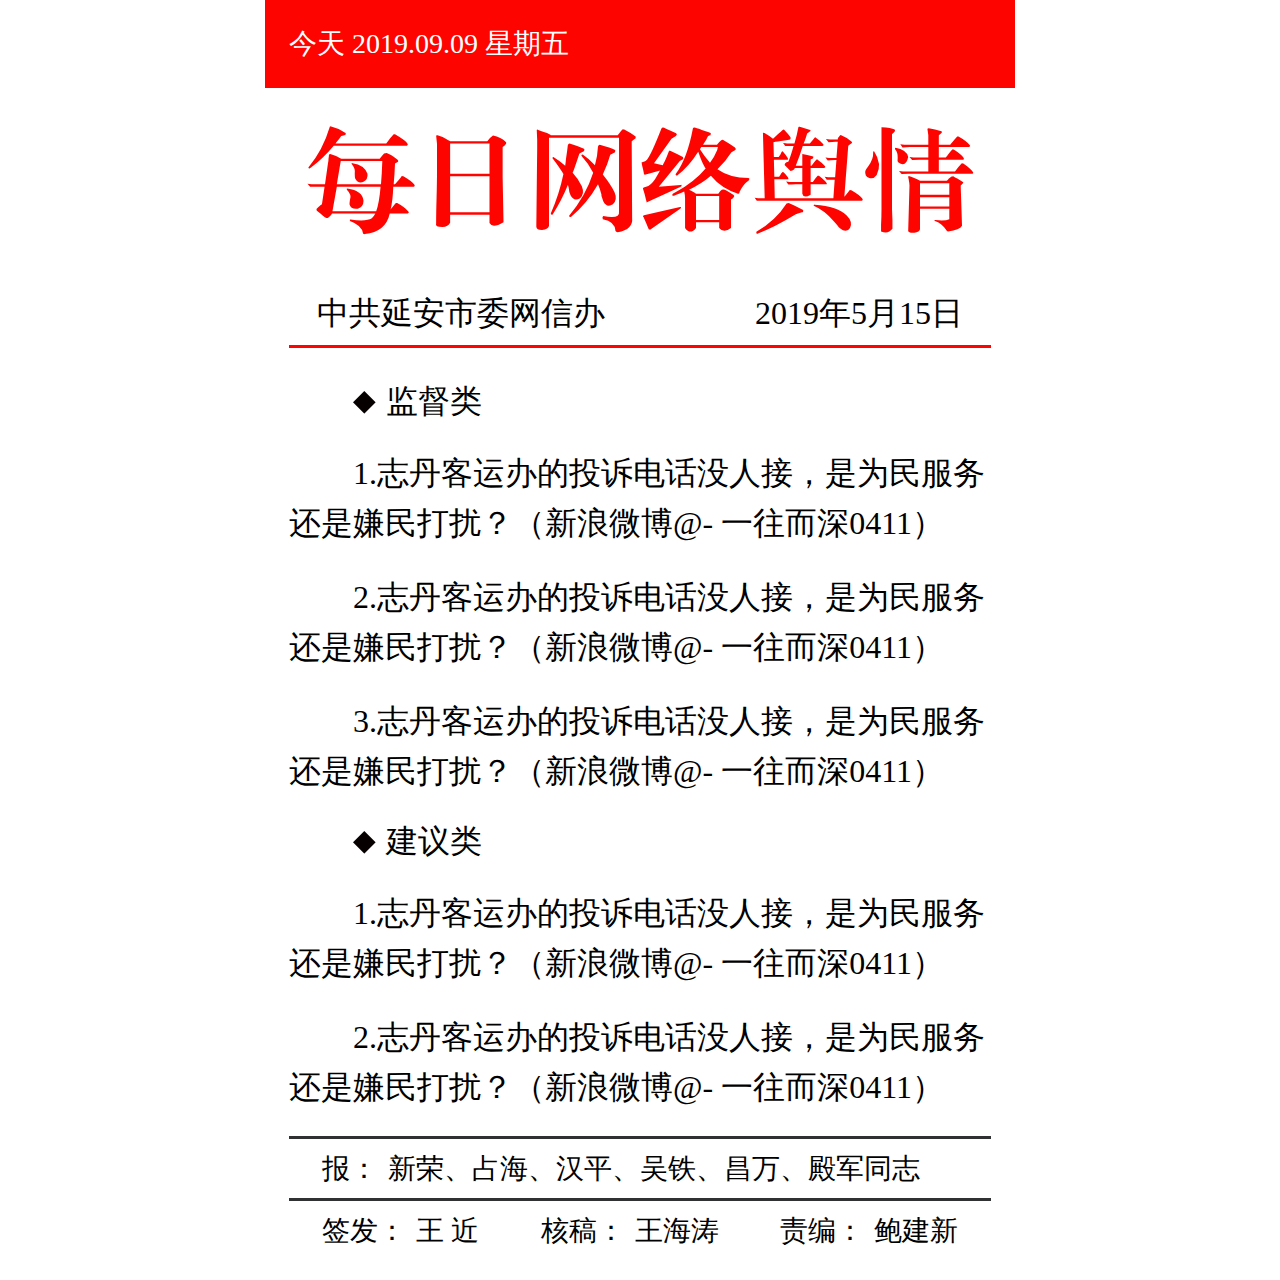
==== article.html @ 5f1c21a7 "fwefew" ====
<!DOCTYPE html>
<html lang="en">

<head>
    <meta charset="UTF-8">
    <meta name="viewport" content="width=device-width, initial-scale=1.0">
    <meta http-equiv="X-UA-Compatible" content="ie=edge">
    <title>每日网络舆情</title>
    <link rel="stylesheet" href="css/main.min.css">
</head>

<body style="background: rgba(255,255,255,1)">
    <div id="article" class="artDetails">
        <div class="today">
            今天 2019.09.09 星期五
        </div>
        <div class="con">
            <h1>每日网络舆情</h1>
            <div class="title">
                <div class="left">
                    中共延安市委网信办
                </div>
                <div class="right">
                    2019年5月15日
                </div>
            </div>
            <div class="conConacre">
                <div class="conLie">
                    <div class="conHeader">
                        <img src="[data-uri]"
                            alt=""><span>监督类</span>
                    </div>
                    <div class="lie">
                        <p>
                            <a href="details.html">
                                1.志丹客运办的投诉电话没人接，是为民服务还是嫌民打扰？（新浪微博@- 一往而深0411）
                            </a>

                        </p>
                        <p>
                            <a href="details.html">
                                2.志丹客运办的投诉电话没人接，是为民服务还是嫌民打扰？（新浪微博@- 一往而深0411）
                            </a>
                        </p>
                        <p>
                            <a href="details.html">
                                3.志丹客运办的投诉电话没人接，是为民服务还是嫌民打扰？（新浪微博@- 一往而深0411）
                            </a>
                        </p>
                    </div>
                </div>
                <div class="conLie">
                    <div class="conHeader">
                        <img src="[data-uri]"
                            alt="">
                        <span>建议类</span>
                    </div>
                    <div class="lie">
                        <p>
                            <a href="details.html">
                                1.志丹客运办的投诉电话没人接，是为民服务还是嫌民打扰？（新浪微博@- 一往而深0411）
                            </a>

                        </p>
                        <p>
                            <a href="details.html">
                                2.志丹客运办的投诉电话没人接，是为民服务还是嫌民打扰？（新浪微博@- 一往而深0411）
                            </a>
                        </p>
                    </div>
                </div>
            </div>
            <div class="footer">
                <div class="lie">
                    <div class="left">
                        报：
                    </div>
                    <div class="right">
                        新荣、占海、汉平、吴铁、昌万、殿军同志
                    </div>
                </div>
            </div>
            <div class="footer">
                <div class="lie">
                    <div class="left">
                        签发：
                    </div>
                    <div class="right">
                        王 近
                    </div>
                </div>
                <div class="lie">
                    <div class="left">
                        核稿：
                    </div>
                    <div class="right">
                        王海涛
                    </div>
                </div>
                <div class="lie">
                    <div class="left">
                        责编：
                    </div>
                    <div class="right">
                        鲍建新
                    </div>
                </div>
            </div>
        </div>
    </div>
</body>
<script src="js/main.js"></script>
<script src="js/canvas.js"></script>

</html>
---- css/main.min.css ----
﻿*{margin:0;padding:0;list-style:none;text-decoration:none}.rightBtn{width:0.2rem;height:0.26rem;display:inline-block;background:url([data-uri]) no-repeat center center;background-size:100% 100%;transform:rotate(0deg);transition:all 0.3s}.turn{transition:all 0.3s;transform:rotate(90deg)}@font-face{font-family:"FZXBSJW--GB1";src:url(font/fzcthj.ttf)}@font-face{font-family:"FZFSK--GBK1";src:url(font/GBK.ttf)}#activation header,#activation .section .ipt .userActivaion,#activation .section .activaion div,#list .het,#list .today,.artDetails .today,.artDetails .con .title,.artDetails .con .conConacre .conLie .cHeader,.artDetails .con .conConacre .conLie .acBtn,.artDetails .con .conConacre .conLie .acBtn a,.artDetails .con .conConacre .conLie .conHeader,.artDetails .con .footer,.artDetails .con .footer .lie{display:flex;align-items:center}#activation,#list,.artDetails{width:7.5rem;margin:auto}#activation .section .ipt .top,#activation .section .login{font-weight:400}#activation .section .login:hover{filter:brightness(1.1)}.bgwhite{background:white !important}.hide{display:none !important}#activation{overflow-x:hidden}#activation header{width:7.5rem;height:3.2rem;background:url("../img/bg.png") no-repeat;background-size:100% auto;z-index:100;font-size:0.4rem;font-weight:550;color:#fff;font-family:PingFangSC;justify-content:center;margin-bottom:0.56rem}#activation header div{height:1.12rem;line-height:0.56rem;letter-spacing:0.04rem}#activation .section{padding:0 0.44rem;width:7.5rem;box-sizing:border-box}#activation .section .ipt .top{width:7.5rem;height:.5rem;font-size:0.24rem;color:#c0c4cc;line-height:0.5rem;padding-left:0.16rem}#activation .section .ipt .btm{width:6.62rem;height:.88rem;margin-bottom:0.4rem;position:relative;box-sizing:border-box}#activation .section .ipt .btm .prompt{font-size:0.24rem;color:#f56c6c;padding-left:0.16rem;line-height:0.33rem}#activation .section .ipt .btm input{width:6.62rem;height:.88rem;padding-left:0.2rem;display:block;border:0.02rem solid rgba(152,159,195,0.4);outline:none;color:#303132;font-size:0.3rem;box-sizing:border-box}#activation .section .ipt .btm input:focus{border:0.02rem solid #3881ea}#activation .section .ipt .btm span.iconfont{font-size:0.24rem;color:#989FC3;position:absolute;top:0.44rem;left:0.35rem;transform:translate(-50%, -50%)}#activation .section .ipt .userActivaion input{width:1.94rem;height:.88rem;text-align:center;padding:0px}#activation .section .ipt .userActivaion div{width:.2rem;height:.02rem;background:rgba(152,159,195,0.4);margin:0 0.1rem}#activation .section .login{width:2.88rem;height:.88rem;background:linear-gradient(92deg, #ff7c71 0%, #fd0400 100%);border-radius:0.04rem;margin:auto;font-size:0.32rem;line-height:0.88rem;text-align:center;color:#fff;letter-spacing:2px;cursor:pointer;margin-top:0.12rem}#activation .section .activaion{margin-top:0.2rem;margin-bottom:0.2rem}#activation .section .activaion div{width:2.15rem;height:.37rem;margin:auto;justify-content:center;color:#989fc3;font-size:0.26rem}#activation .section .activaion a{color:#3881ea}.borNone{border:0px !important}#list{overflow-x:hidden}#list .pad{padding:0 0.24rem}#list #day .dlie:first-child .het{border:0px}#list .het{font-size:0.32rem;font-family:PingFangSC;font-weight:400;color:#333;height:0.88rem;justify-content:space-between;border-top:0.01rem solid #e4e7ed;box-sizing:border-box}#list .today{font-size:0.28rem;color:white;background:#fd0400;width:7.5rem;box-sizing:border-box;padding:0 0.24rem;height:0.88rem}.artDetails{overflow-x:hidden}.artDetails .today{font-size:0.28rem;color:white;background:#fd0400;width:7.5rem;box-sizing:border-box;padding:0 0.24rem;height:0.88rem}.artDetails .con{padding:0 0.24rem;padding-bottom:0.2rem}.artDetails .con h1{font-size:1.12rem;line-height:1.31rem;font-family:"FZXBSJW--GB1";font-weight:normal;color:#fd0400;margin:0.32rem auto;text-align:center}.artDetails .con .title{border-bottom:0.03rem solid #fd0400;font-size:0.32rem;height:0.62rem;justify-content:space-between;padding:0px 0.28rem;font-family:"FZFSK--GBK1";font-weight:normal;color:#000}.artDetails .con .conConacre{padding-top:0.32rem}.artDetails .con .conConacre .conLie .cHeader{margin-bottom:0.24rem}.artDetails .con .conConacre .conLie .cHeader p{text-indent:2em;font-size:0.32rem;line-height:0.44rem;font-family:"黑体";font-weight:550;color:#000}.artDetails .con .conConacre .conLie .acBtn{justify-content:center;margin-bottom:0.48rem;margin-top:0.38rem}.artDetails .con .conConacre .conLie .acBtn a{width:1.44rem;font-size:0.24rem;font-family:PingFangSC;font-weight:400;color:#fd0400;height:0.54rem;background:#fff7f6;border-radius:0.02rem;border:0.01rem solid #fd0400;justify-content:center}.artDetails .con .conConacre .conLie .acBtn div{width:0.48rem}.artDetails .con .conConacre .conLie .conHeader{padding-left:0.64rem;margin-bottom:0.24rem}.artDetails .con .conConacre .conLie .conHeader img{width:0.23rem;height:0.23rem;display:inline-block;margin-right:0.1rem}.artDetails .con .conConacre .conLie .conHeader span{font-size:0.32rem;font-family:"黑体";font-weight:550;color:#000}.artDetails .con .conConacre .conLie .lie p{font-size:0.32rem;font-family:"FZFSK--GBK1";font-weight:normal;text-indent:2em;line-height:0.5rem;margin-bottom:0.24rem}.artDetails .con .conConacre .conLie .lie p a{color:#000}.artDetails .con .footer{border-top:0.03rem solid #303133;padding:0 0.33rem;justify-content:space-between;height:0.62rem;box-sizing:border-box}.artDetails .con .footer .lie{font-size:0.28rem;font-family:"FZFSK--GBK1";font-weight:normal;color:#000}.artDetails .con .footer .lie .right{padding-left:0.1rem}
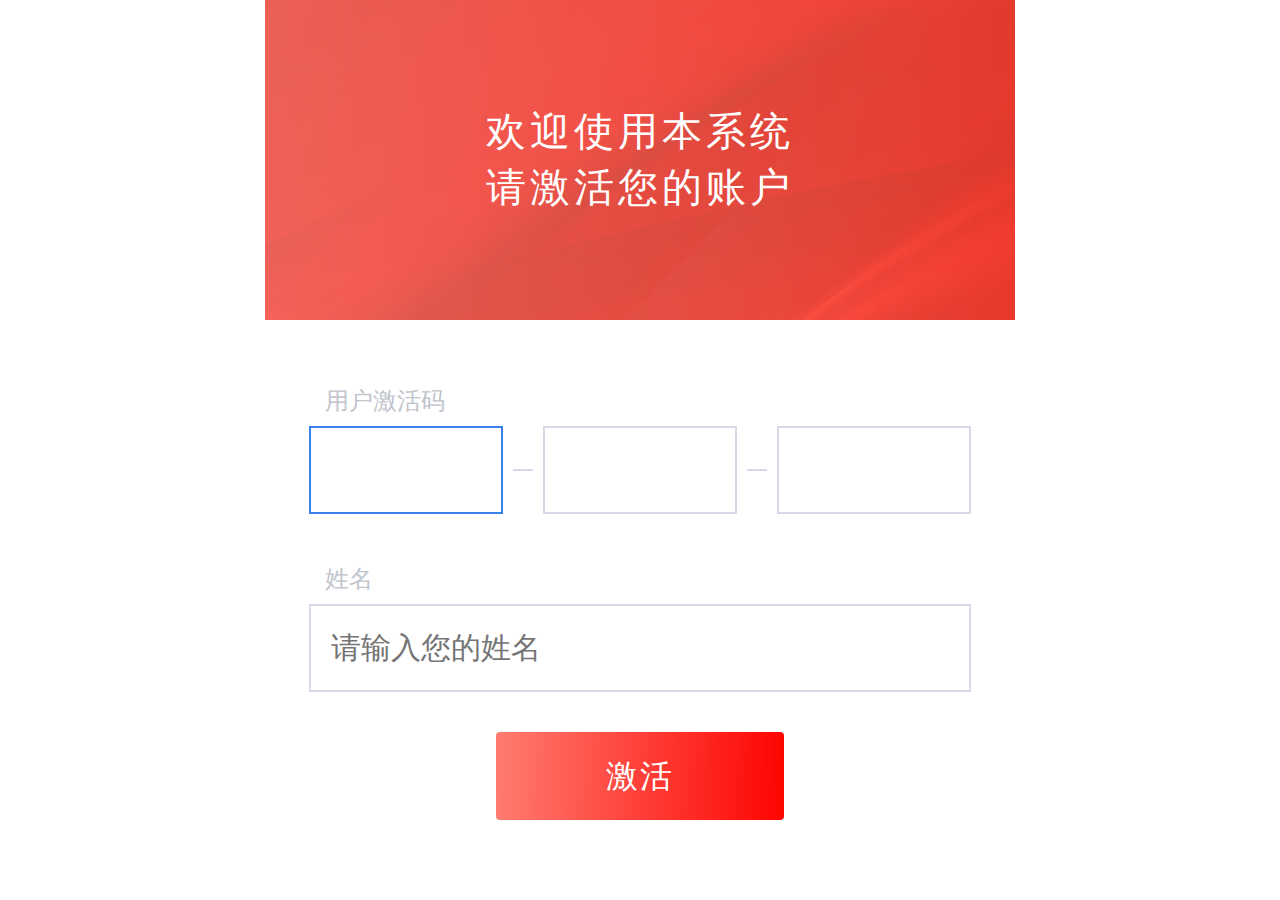
==== commit fb5cbb77: "ger" ====
--- a/article.html
+++ b/article.html
@@ -12,7 +12,7 @@
 <body style="background: rgba(255,255,255,1)">
     <div id="article" class="artDetails">
         <div class="today">
-            今天 2019.09.09 星期五
+           
         </div>
         <div class="con">
             <h1>每日网络舆情</h1>
--- a/css/main.min.css
+++ b/css/main.min.css
@@ -1 +1 @@
-﻿*{margin:0;padding:0;list-style:none;text-decoration:none}.rightBtn{width:0.2rem;height:0.26rem;display:inline-block;background:url([data-uri]) no-repeat center center;background-size:100% 100%;transform:rotate(0deg);transition:all 0.3s}.turn{transition:all 0.3s;transform:rotate(90deg)}@font-face{font-family:"FZXBSJW--GB1";src:url(font/fzcthj.ttf)}@font-face{font-family:"FZFSK--GBK1";src:url(font/GBK.ttf)}#activation header,#activation .section .ipt .userActivaion,#activation .section .activaion div,#list .het,#list .today,.artDetails .today,.artDetails .con .title,.artDetails .con .conConacre .conLie .cHeader,.artDetails .con .conConacre .conLie .acBtn,.artDetails .con .conConacre .conLie .acBtn a,.artDetails .con .conConacre .conLie .conHeader,.artDetails .con .footer,.artDetails .con .footer .lie{display:flex;align-items:center}#activation,#list,.artDetails{width:7.5rem;margin:auto}#activation .section .ipt .top,#activation .section .login{font-weight:400}#activation .section .login:hover{filter:brightness(1.1)}.bgwhite{background:white !important}.hide{display:none !important}#activation{overflow-x:hidden}#activation header{width:7.5rem;height:3.2rem;background:url("../img/bg.png") no-repeat;background-size:100% auto;z-index:100;font-size:0.4rem;font-weight:550;color:#fff;font-family:PingFangSC;justify-content:center;margin-bottom:0.56rem}#activation header div{height:1.12rem;line-height:0.56rem;letter-spacing:0.04rem}#activation .section{padding:0 0.44rem;width:7.5rem;box-sizing:border-box}#activation .section .ipt .top{width:7.5rem;height:.5rem;font-size:0.24rem;color:#c0c4cc;line-height:0.5rem;padding-left:0.16rem}#activation .section .ipt .btm{width:6.62rem;height:.88rem;margin-bottom:0.4rem;position:relative;box-sizing:border-box}#activation .section .ipt .btm .prompt{font-size:0.24rem;color:#f56c6c;padding-left:0.16rem;line-height:0.33rem}#activation .section .ipt .btm input{width:6.62rem;height:.88rem;padding-left:0.2rem;display:block;border:0.02rem solid rgba(152,159,195,0.4);outline:none;color:#303132;font-size:0.3rem;box-sizing:border-box}#activation .section .ipt .btm input:focus{border:0.02rem solid #3881ea}#activation .section .ipt .btm span.iconfont{font-size:0.24rem;color:#989FC3;position:absolute;top:0.44rem;left:0.35rem;transform:translate(-50%, -50%)}#activation .section .ipt .userActivaion input{width:1.94rem;height:.88rem;text-align:center;padding:0px}#activation .section .ipt .userActivaion div{width:.2rem;height:.02rem;background:rgba(152,159,195,0.4);margin:0 0.1rem}#activation .section .login{width:2.88rem;height:.88rem;background:linear-gradient(92deg, #ff7c71 0%, #fd0400 100%);border-radius:0.04rem;margin:auto;font-size:0.32rem;line-height:0.88rem;text-align:center;color:#fff;letter-spacing:2px;cursor:pointer;margin-top:0.12rem}#activation .section .activaion{margin-top:0.2rem;margin-bottom:0.2rem}#activation .section .activaion div{width:2.15rem;height:.37rem;margin:auto;justify-content:center;color:#989fc3;font-size:0.26rem}#activation .section .activaion a{color:#3881ea}.borNone{border:0px !important}#list{overflow-x:hidden}#list .pad{padding:0 0.24rem}#list #day .dlie:first-child .het{border:0px}#list .het{font-size:0.32rem;font-family:PingFangSC;font-weight:400;color:#333;height:0.88rem;justify-content:space-between;border-top:0.01rem solid #e4e7ed;box-sizing:border-box}#list .today{font-size:0.28rem;color:white;background:#fd0400;width:7.5rem;box-sizing:border-box;padding:0 0.24rem;height:0.88rem}.artDetails{overflow-x:hidden}.artDetails .today{font-size:0.28rem;color:white;background:#fd0400;width:7.5rem;box-sizing:border-box;padding:0 0.24rem;height:0.88rem}.artDetails .con{padding:0 0.24rem;padding-bottom:0.2rem}.artDetails .con h1{font-size:1.12rem;line-height:1.31rem;font-family:"FZXBSJW--GB1";font-weight:normal;color:#fd0400;margin:0.32rem auto;text-align:center}.artDetails .con .title{border-bottom:0.03rem solid #fd0400;font-size:0.32rem;height:0.62rem;justify-content:space-between;padding:0px 0.28rem;font-family:"FZFSK--GBK1";font-weight:normal;color:#000}.artDetails .con .conConacre{padding-top:0.32rem}.artDetails .con .conConacre .conLie .cHeader{margin-bottom:0.24rem}.artDetails .con .conConacre .conLie .cHeader p{text-indent:2em;font-size:0.32rem;line-height:0.44rem;font-family:"黑体";font-weight:550;color:#000}.artDetails .con .conConacre .conLie .acBtn{justify-content:center;margin-bottom:0.48rem;margin-top:0.38rem}.artDetails .con .conConacre .conLie .acBtn a{width:1.44rem;font-size:0.24rem;font-family:PingFangSC;font-weight:400;color:#fd0400;height:0.54rem;background:#fff7f6;border-radius:0.02rem;border:0.01rem solid #fd0400;justify-content:center}.artDetails .con .conConacre .conLie .acBtn div{width:0.48rem}.artDetails .con .conConacre .conLie .conHeader{padding-left:0.64rem;margin-bottom:0.24rem}.artDetails .con .conConacre .conLie .conHeader img{width:0.23rem;height:0.23rem;display:inline-block;margin-right:0.1rem}.artDetails .con .conConacre .conLie .conHeader span{font-size:0.32rem;font-family:"黑体";font-weight:550;color:#000}.artDetails .con .conConacre .conLie .lie p{font-size:0.32rem;font-family:"FZFSK--GBK1";font-weight:normal;text-indent:2em;line-height:0.5rem;margin-bottom:0.24rem}.artDetails .con .conConacre .conLie .lie p a{color:#000}.artDetails .con .footer{border-top:0.03rem solid #303133;padding:0 0.33rem;justify-content:space-between;height:0.62rem;box-sizing:border-box}.artDetails .con .footer .lie{font-size:0.28rem;font-family:"FZFSK--GBK1";font-weight:normal;color:#000}.artDetails .con .footer .lie .right{padding-left:0.1rem}
+﻿*{margin:0;padding:0;list-style:none;text-decoration:none}html,body{width:100%;height:100%}.rightBtn{width:0.2rem;height:0.26rem;display:inline-block;background:url([data-uri]) no-repeat center center;background-size:100% 100%;transform:rotate(0deg);transition:all 0.3s}.turn{transition:all 0.3s;transform:rotate(90deg)}@font-face{font-family:"FZXBSJW--GB1";src:url(font/fzcthj.ttf)}@font-face{font-family:"FZFSK--GBK1";src:url(font/GBK.ttf)}#activation header,#activation .section .ipt .userActivaion,#activation .section .activaion div,#index .het,#index .today,.artDetails .today,.artDetails .con .title,.artDetails .con .conConacre .conLie .cHeader,.artDetails .con .conConacre .conLie .acBtn,.artDetails .con .conConacre .conLie .acBtn a,.artDetails .con .conConacre .conLie .conHeader,.artDetails .con .footer,.artDetails .con .footer .lie{display:flex;align-items:center}#activation,#index,.artDetails{width:7.5rem;margin:auto}#activation .section .ipt .top,#activation .section .login{font-weight:400}#activation .section .login:hover{filter:brightness(1.1)}.bgwhite{background:white !important}.hide{display:none !important}#activation{overflow-x:hidden}#activation header{width:7.5rem;height:3.2rem;background:url("../img/bg.png") no-repeat;background-size:100% auto;z-index:100;font-size:0.4rem;font-weight:550;color:#fff;font-family:PingFangSC;justify-content:center;margin-bottom:0.56rem}#activation header div{height:1.12rem;line-height:0.56rem;letter-spacing:0.04rem}#activation .section{padding:0 0.44rem;width:7.5rem;box-sizing:border-box}#activation .section .ipt .top{width:7.5rem;height:.5rem;font-size:0.24rem;color:#c0c4cc;line-height:0.5rem;padding-left:0.16rem}#activation .section .ipt .btm{width:6.62rem;height:.88rem;margin-bottom:0.4rem;position:relative;box-sizing:border-box}#activation .section .ipt .btm .prompt{font-size:0.24rem;color:#f56c6c;padding-left:0.16rem;line-height:0.33rem}#activation .section .ipt .btm input{width:6.62rem;height:.88rem;padding-left:0.2rem;display:block;border:0.02rem solid rgba(152,159,195,0.4);outline:none;color:#303132;font-size:0.3rem;box-sizing:border-box}#activation .section .ipt .btm input:focus{border:0.02rem solid #3881ea}#activation .section .ipt .btm span.iconfont{font-size:0.24rem;color:#989FC3;position:absolute;top:0.44rem;left:0.35rem;transform:translate(-50%, -50%)}#activation .section .ipt .userActivaion input{width:1.94rem;height:.88rem;text-align:center;padding:0px}#activation .section .ipt .userActivaion div{width:.2rem;height:.02rem;background:rgba(152,159,195,0.4);margin:0 0.1rem}#activation .section .login{width:2.88rem;height:.88rem;background:linear-gradient(92deg, #ff7c71 0%, #fd0400 100%);border-radius:0.04rem;margin:auto;font-size:0.32rem;line-height:0.88rem;text-align:center;color:#fff;letter-spacing:2px;cursor:pointer;margin-top:0.12rem}#activation .section .activaion{margin-top:0.2rem;margin-bottom:0.2rem}#activation .section .activaion div{width:2.15rem;height:.37rem;margin:auto;justify-content:center;color:#989fc3;font-size:0.26rem}#activation .section .activaion a{color:#3881ea}.borNone{border:0px !important}#index{overflow-x:hidden;padding-bottom:1rem}#index .pad{padding:0 0.24rem}#index #day .dlie:first-child .het{border:0px}#index .het{font-size:0.32rem;font-family:PingFangSC;font-weight:400;color:#333;height:0.88rem;justify-content:space-between;border-top:0.01rem solid #e4e7ed;box-sizing:border-box}#index .today{font-size:0.28rem;color:white;background:#fd0400;width:7.5rem;box-sizing:border-box;padding:0 0.24rem;height:0.88rem}.artDetails{overflow-x:hidden;padding-bottom:1rem}.artDetails .today{font-size:0.28rem;color:white;background:#fd0400;width:7.5rem;box-sizing:border-box;padding:0 0.24rem;height:0.88rem}.artDetails .con{padding:0 0.24rem;padding-bottom:0.2rem}.artDetails .con h1{font-size:1.12rem;line-height:1.31rem;font-family:"FZXBSJW--GB1";font-weight:normal;color:#fd0400;margin:0.32rem auto;text-align:center}.artDetails .con .title{border-bottom:0.03rem solid #fd0400;font-size:0.32rem;height:0.62rem;justify-content:space-between;padding:0px 0.28rem;font-family:"FZFSK--GBK1";font-weight:normal;color:#000}.artDetails .con .conConacre{padding-top:0.32rem}.artDetails .con .conConacre .conLie .cHeader{margin-bottom:0.24rem}.artDetails .con .conConacre .conLie .cHeader p{text-indent:2em;font-size:0.32rem;line-height:0.44rem;font-family:"黑体";font-weight:550;color:#000}.artDetails .con .conConacre .conLie .acBtn{justify-content:center;margin-bottom:0.48rem;margin-top:0.38rem}.artDetails .con .conConacre .conLie .acBtn a{width:1.44rem;font-size:0.24rem;font-family:PingFangSC;font-weight:400;color:#fd0400;height:0.54rem;background:#fff7f6;border-radius:0.02rem;border:0.01rem solid #fd0400;justify-content:center;box-sizing:border-box}.artDetails .con .conConacre .conLie .acBtn div{width:0.48rem}.artDetails .con .conConacre .conLie .conHeader{padding-left:0.64rem;margin-bottom:0.24rem}.artDetails .con .conConacre .conLie .conHeader img{width:0.23rem;height:0.23rem;display:inline-block;margin-right:0.1rem}.artDetails .con .conConacre .conLie .conHeader span{font-size:0.32rem;font-family:"黑体";font-weight:550;color:#000}.artDetails .con .conConacre .conLie .lie p{font-size:0.32rem;font-family:"FZFSK--GBK1";font-weight:normal;text-indent:2em;line-height:0.5rem;margin-bottom:0.24rem}.artDetails .con .conConacre .conLie .lie p a{color:#000}.artDetails .con .footer{border-top:0.03rem solid #303133;padding:0 0.33rem;justify-content:space-between;height:0.62rem;box-sizing:border-box}.artDetails .con .footer .lie{font-size:0.28rem;font-family:"FZFSK--GBK1";font-weight:normal;color:#000}.artDetails .con .footer .lie .right{padding-left:0.1rem}
